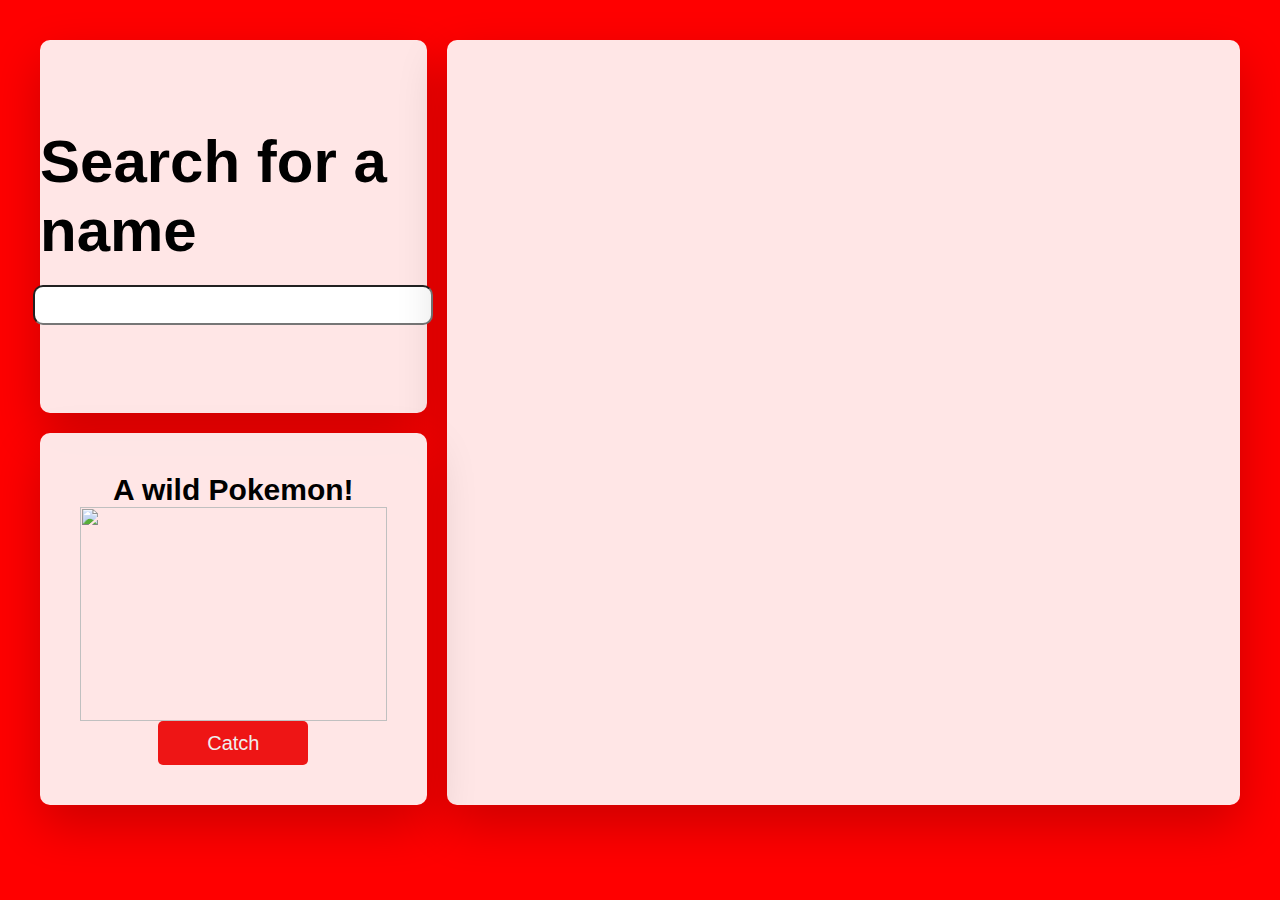
==== Pokemon Dashboard/index.html @ 61e1689e "update" ====
<!DOCTYPE html>
<html lang="en">
<head>
    <meta charset="UTF-8">
    <meta http-equiv="X-UA-Compatible" content="IE=edge">
    <meta name="viewport" content="width=device-width, initial-scale=1.0">
    <title>Pokemon</title>
    <link rel="stylesheet" href="css/style.css">
    <script src="js/main.js" defer></script>
</head>
<body>
    <ul class="cards">
        <li class="card card--first">
            <h2 id="js--name">Search for a name</h2>
            <input id="js--input" type="text">
        </li>
        <li class="card card--second">
            <h1 id="movieTitle"></h1>
            <p id="movieDescription"></p>
        </li>
        <li class="card card--third">
            <h2 id="js--pokemonText">A wild Pokemon!</h2>
            <img id="js--pokemonImage" src="" alt="">
            <button id="js--catchButton">Catch</button>
        </li>
    </ul>
</body>
</html>
---- Pokemon Dashboard/css/style.css ----
*{
    margin: 0;
    padding: 0;
    box-sizing: border-box;
}

html{
    font-size: 62.5%;
}

body{
    font-size: 2rem;
    font-family: sans-serif;
    background: #39aea9;
    padding: 4rem;
}

.cards{
    height: 85vh;
    display: grid;
    width: 100%;
    grid-template-columns: repeat(12,1fr);
    grid-template-rows: repeat(12,1fr);
    gap: 2rem;

}

.card{
    list-style: none;
    background-color: rgba(255,255,255,0.9);
    border-radius: 1rem;
    box-shadow: 0 2rem 5rem 0 rgba(0,0,0,0.2);
}

.card--first{
    grid-column: 1 / 5;
    grid-row: 1 / 7;
    display: flex;
    align-items: center;
    justify-content: center;
    flex-direction: column;
    gap: 2rem;
    font-size: 4rem;
}

.card--second{
    grid-column: 5 / 13;
    grid-row: 1 / 9;   
    display: flex;
    align-items: center;
    justify-content: center;
    flex-direction: column;
    gap: 2rem;
    font-size: 4rem;
    padding: 4rem;
    
}

.card--first > input{
    height: 4rem;
    width: 40rem;
    border-radius: 1rem;
}

.card--third{
    grid-row: 7 / 13;
    grid-column: 2 / 5;
    display: flex;
    flex-direction: column;
    align-items: center;
    justify-content: center;
    padding: 4rem;
}

.card--third > img{
    width: 100%;
    height: 100%;
    object-fit: contain;
}

.card--third > button{
    width: 15rem;
    height: 6rem;
    font-size: 2rem;
    font-family: sans-serif;
    border: none;
    background: #ee1515;
    color: #eee;
    border-radius: 0.5rem;
}

@media screen and (max-width: 87.5rem){
    body{
        background: red;
    }
    .card--second{
        grid-row: 1 / 13;
    }
    .card--third{
        grid-column: 1 / 5;
    }
}

@media screen and (max-width: 62.5rem){
    body{
        background: blue;
    }

    .card--first, .card--second{
        display: none;
    }

    .card--third{
        grid-row: 1 / 13;
        grid-column: 1 / 13;
    }
}
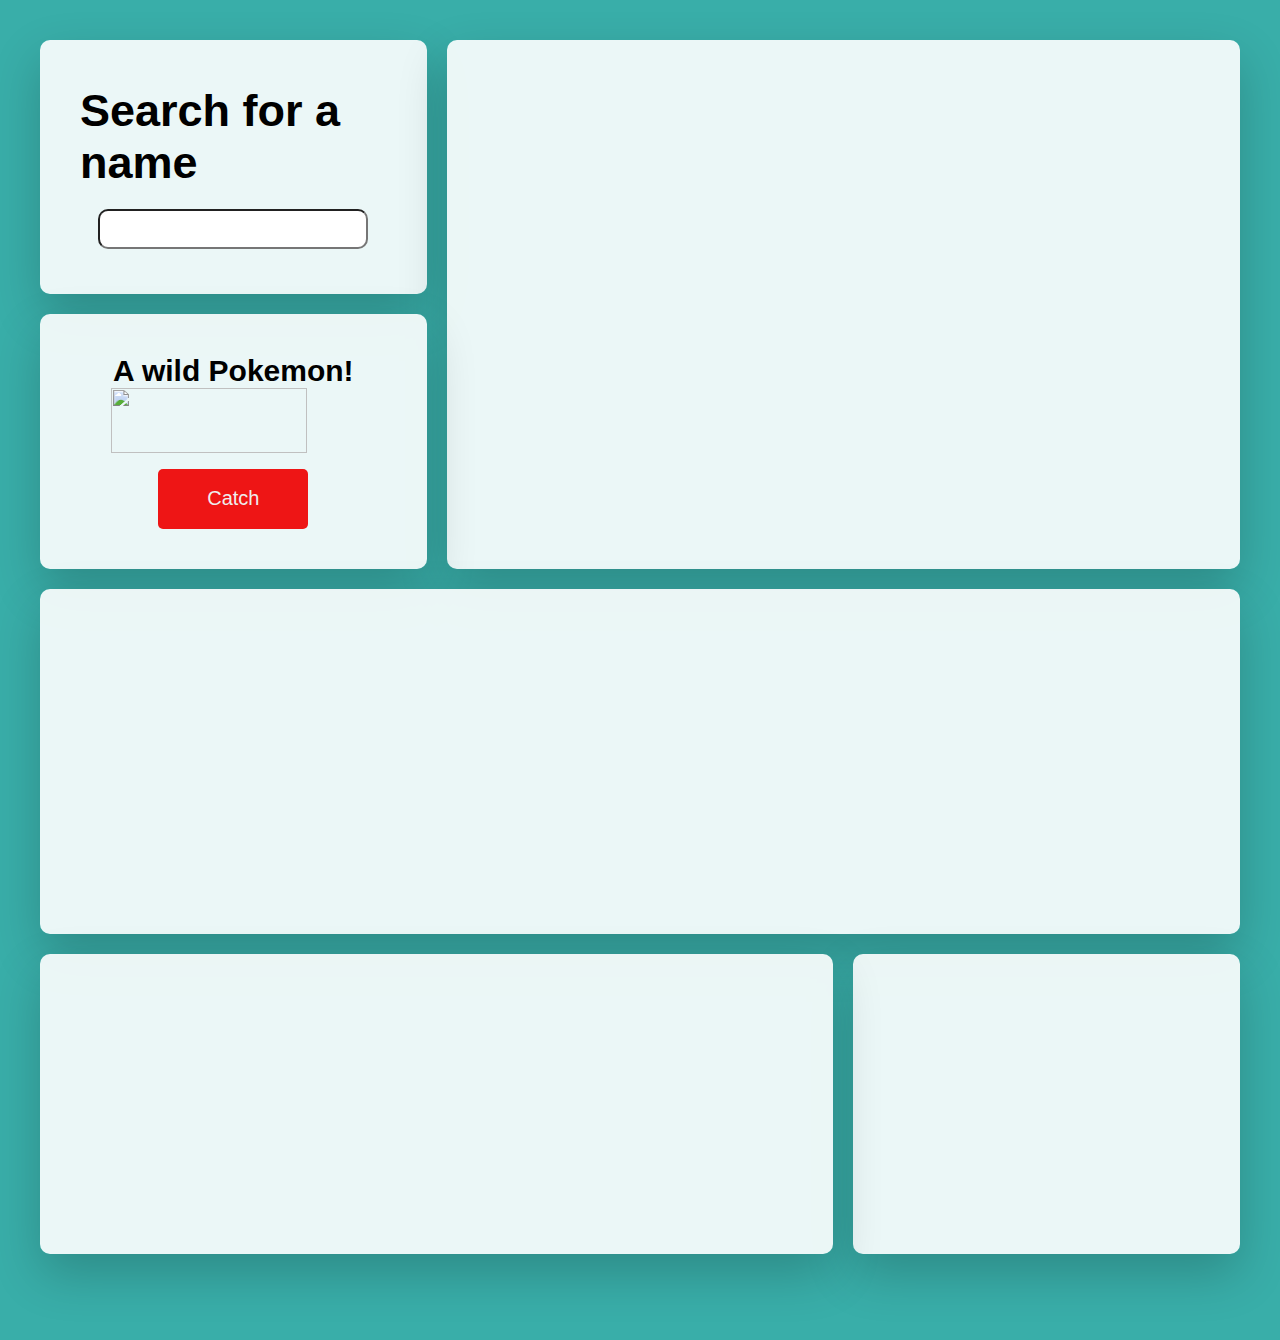
==== commit ece64cc3: "bing bong" ====
--- a/Pokemon Dashboard/index.html
+++ b/Pokemon Dashboard/index.html
@@ -6,6 +6,7 @@
     <meta name="viewport" content="width=device-width, initial-scale=1.0">
     <title>Pokemon</title>
     <link rel="stylesheet" href="css/style.css">
+    <script src="https://cdn.jsdelivr.net/npm/chart.js"></script>
     <script src="js/main.js" defer></script>
 </head>
 <body>
@@ -23,6 +24,15 @@
             <img id="js--pokemonImage" src="" alt="">
             <button id="js--catchButton">Catch</button>
         </li>
+        <li class="card card--fourth">
+           <canvas id="js--chart--1"></canvas>
+        </li>
+        <li class="card card--fifth">
+            <canvas id="js--chart--2"></canvas>
+        </li>
+        <li class="card card--sixth">
+            <canvas id="js--chart--3"></canvas>
+        </li>
     </ul>
 </body>
 </html>--- a/Pokemon Dashboard/css/style.css
+++ b/Pokemon Dashboard/css/style.css
@@ -16,11 +16,11 @@
 }
 
 .cards{
-    height: 85vh;
+    height: 140vh;
     display: grid;
     width: 100%;
     grid-template-columns: repeat(12,1fr);
-    grid-template-rows: repeat(12,1fr);
+    grid-template-rows: repeat(20,1fr);
     gap: 2rem;
 
 }
@@ -40,7 +40,8 @@
     justify-content: center;
     flex-direction: column;
     gap: 2rem;
-    font-size: 4rem;
+    font-size: 3rem;
+    padding: 4rem;
 }
 
 .card--second{
@@ -58,7 +59,7 @@
 
 .card--first > input{
     height: 4rem;
-    width: 40rem;
+    width: 27rem;
     border-radius: 1rem;
 }
 
@@ -73,14 +74,14 @@
 }
 
 .card--third > img{
-    width: 100%;
-    height: 100%;
+    width: 80%;
+    height: 80%;
     object-fit: contain;
 }
 
 .card--third > button{
-    width: 15rem;
-    height: 6rem;
+    min-width: 15rem;
+    min-height: 6rem;
     font-size: 2rem;
     font-family: sans-serif;
     border: none;
@@ -89,22 +90,58 @@
     border-radius: 0.5rem;
 }
 
+.card--fourth{
+    grid-row: 13 / 21;
+    grid-column: 1 / 9;
+    display: flex;
+    justify-content: center;
+    align-items: center;
+}
+
+.card--fifth{
+    grid-row: 9 / 15;
+    grid-column: 9 / 12;
+    display: flex;
+    justify-content: center;
+    align-items: center;
+    padding: 2rem;
+}
+
+.card--sixth{
+    grid-row: 15 / 21;
+    grid-column: 9 / 13;
+    display: flex;
+    justify-content: center;
+    align-items: center;
+    padding: 1rem;
+}
+
 @media screen and (max-width: 87.5rem){
-    body{
-        background: red;
+
+    .cards{
+        grid-template-rows: repeat(28,1fr);
     }
+
     .card--second{
         grid-row: 1 / 13;
     }
     .card--third{
         grid-column: 1 / 5;
     }
+    .card--fourth{
+        grid-column: 1 / 13;
+    }
+    .card--fifth{
+        grid-column: 9 / 13;
+        grid-row: 21 / 28;
+    }
+    .card--sixth{
+        grid-column: 1 / 9;
+        grid-row: 21 / 28;
+    }
 }
 
 @media screen and (max-width: 62.5rem){
-    body{
-        background: blue;
-    }
 
     .card--first, .card--second{
         display: none;
